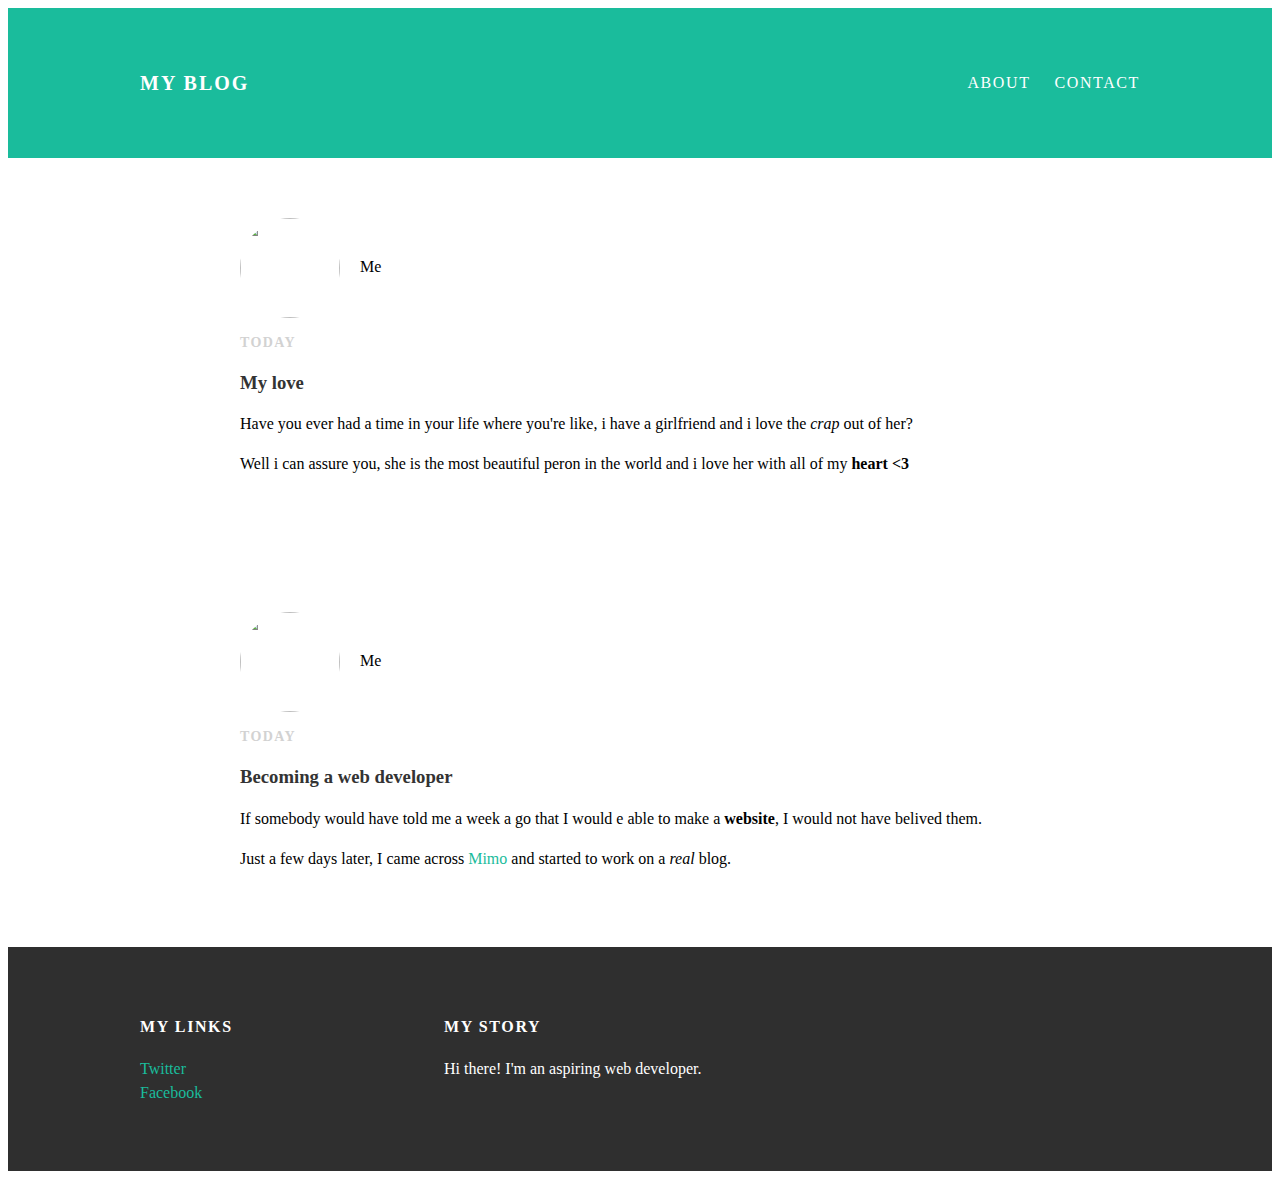
==== index.html @ ae32f3dc "Add files via upload" ====
<!DOCTYPE html>
<html>
  <head>
    <title>My Blog</title>
    <link rel="stylesheet" type="text/css" href="style.css">
  </head>
  <body>
    <div id="header">
      <div class="container">
        <a id="header-title" href="index.html">My Blog</a>
        <ul id="header-nav">
          <li><a href="about.html">About</a></li>
          <li><a href="mailto:me@me.com">Contact</a></li>
        </ul>
      </div> <!-- container -->
    </div> <!-- header -->
    <div id="content">
      <div class="post-container">
        <div class="post">
          <div class="post-author">
            <img src="D:\Users\Geert-PC\Desktop\blog\Foto's\me.jpg">
            <span>Me</span>
          </div> <!-- post-author -->
          <p class="post-date">Today</p>
          <h3 class="post-title">My love</h3>
          <div class="post-content">
            <p>Have you ever had a time in your life where you're like, i have a girlfriend and i love the <em>crap</em> out of her?</p>
            <p>Well i can assure you, she is the most beautiful peron in the world and i love her with all of my <strong>heart <3</strong> </p>
          </div> <!-- post-content -->
        </div> <!-- post -->
      </div> <!-- container -->
    </div> <!-- content -->
    <div id="content">
      <div class="post-container">
        <div class="post">
          <div class="post-author">
            <img src="D:\Users\Geert-PC\Desktop\blog\Foto's\me.jpg">
            <span>Me</span>
          </div> <!-- post-author -->
          <p class="post-date">Today</p>
          <h3 class="post-title">Becoming a web developer</h3>
          <div class="post-content">
            <p>If somebody would have told me a week a go that I would e able to make a <strong>website</strong>, I would not have belived them.</p>
            <p>Just a few days later, I came across <a href="https://getmimo.com">Mimo</a> and started to work on a <em>real</em> blog.</p>
          </div> <!-- post-content -->
        </div> <!-- post -->
      </div> <!-- container -->
    </div> <!-- content -->
    <div id="footer">
      <div class="container">
        <div class="column">
          <h4>My Links</h4>
          <p>
            <a href="https://www.twitter.com/me">Twitter</a>
            <br>
            <a href="https://www.facebook.com/me">Facebook</a>
          </p>
        </div> <!-- column -->
        <div class="column">
          <h4>My Story</h4>
          <p>Hi there! I'm an aspiring web developer.</p>
        </div> <!-- column -->
      </div> <!-- container -->
    </div> <!-- footer -->
  </body>
</html>
---- style.css ----
@@import url(https://fonts.googleapis.com/css?family=Montserrat:400,700);
body {
  color: #555;
  margin: 0;

  font-family: 'Montserrat', sans-serif;
}
h1, h2, h3, h4 {
  color: #333;
}
p {
  line-height: 1.5;
}
.post-author img,
.about-author img {
  border-radius: 50%;
}
#header {
  background: #1abc9c;
  height: 150px;
  line-height: 150px;
}
#header-title {
  display: block;
  float: left;

  font-size: 20px;
  font-weight: bold;
}
#header-nav {
  display: block;
  float: right;
  margin-top: 0;
}
#header-nav li {
  display: inline;
  padding-left: 20px;
}
.container {
  max-width: 1000px;
  margin: 0 auto;
}
#header a {
  color: white;
  text-decoration: none;

  text-transform: uppercase;
  letter-spacing: 0.1em;
}
#header a:hover {
  color: #222;
}
#footer {
  background-color: #2f2f2f;
  padding: 50px 0;
}
#footer h4 {
  color: white;
  text-transform: uppercase;
  letter-spacing: 0.1em;
}
#footer p {
  color: white;
}
.column {
  min-width: 300px;
  display: inline-block;
  vertical-align: top;
}
a {
  color: #1abc9c;
  text-decoration: none;
}
a:hover {
  color: #F6A623;
}
.post {
  max-width: 800px;
  margin: 0 auto;
  padding: 60px 0;
}
.post-author img {
  width: 100px;
  height: 100px;
  vertical-align: middle;
}
.post-author span {
  margin-left: 16px;
}
.post-date {
  color: #D2D2D2;

  font-size: 14px;
  font-weight: bold;

  text-transform: uppercase;
  letter-spacing: 0.1em;
}
.post, .about {
  max-width: 800px;
  margin: 0 auto;
  padding: 60px 0;
}
.about-author img {
  width: 500px;
  height: 500px;
  vertical-align: middle;
}
.about {
  text-align: center;
}
.post-container:nth-child(even) {
  background: #f2f2f2;
}
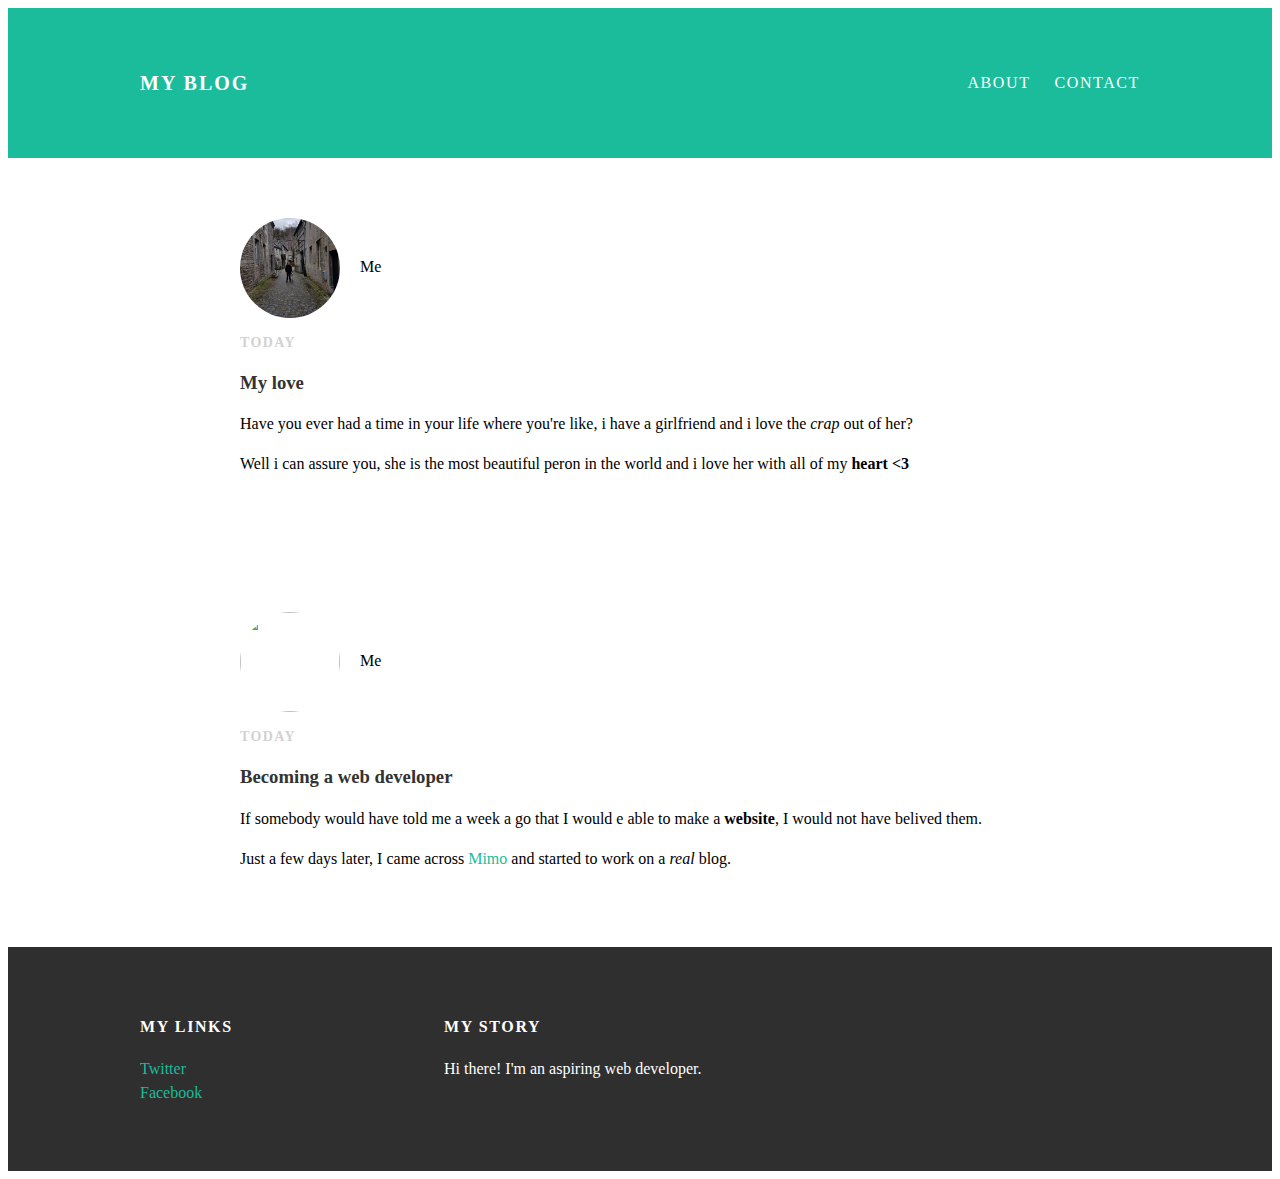
==== commit 263cf66b: "Update index.html" ====
--- a/index.html
+++ b/index.html
@@ -18,7 +18,7 @@
       <div class="post-container">
         <div class="post">
           <div class="post-author">
-            <img src="D:\Users\Geert-PC\Desktop\blog\Foto's\me.jpg">
+            <img src="me.jpg">
             <span>Me</span>
           </div> <!-- post-author -->
           <p class="post-date">Today</p>
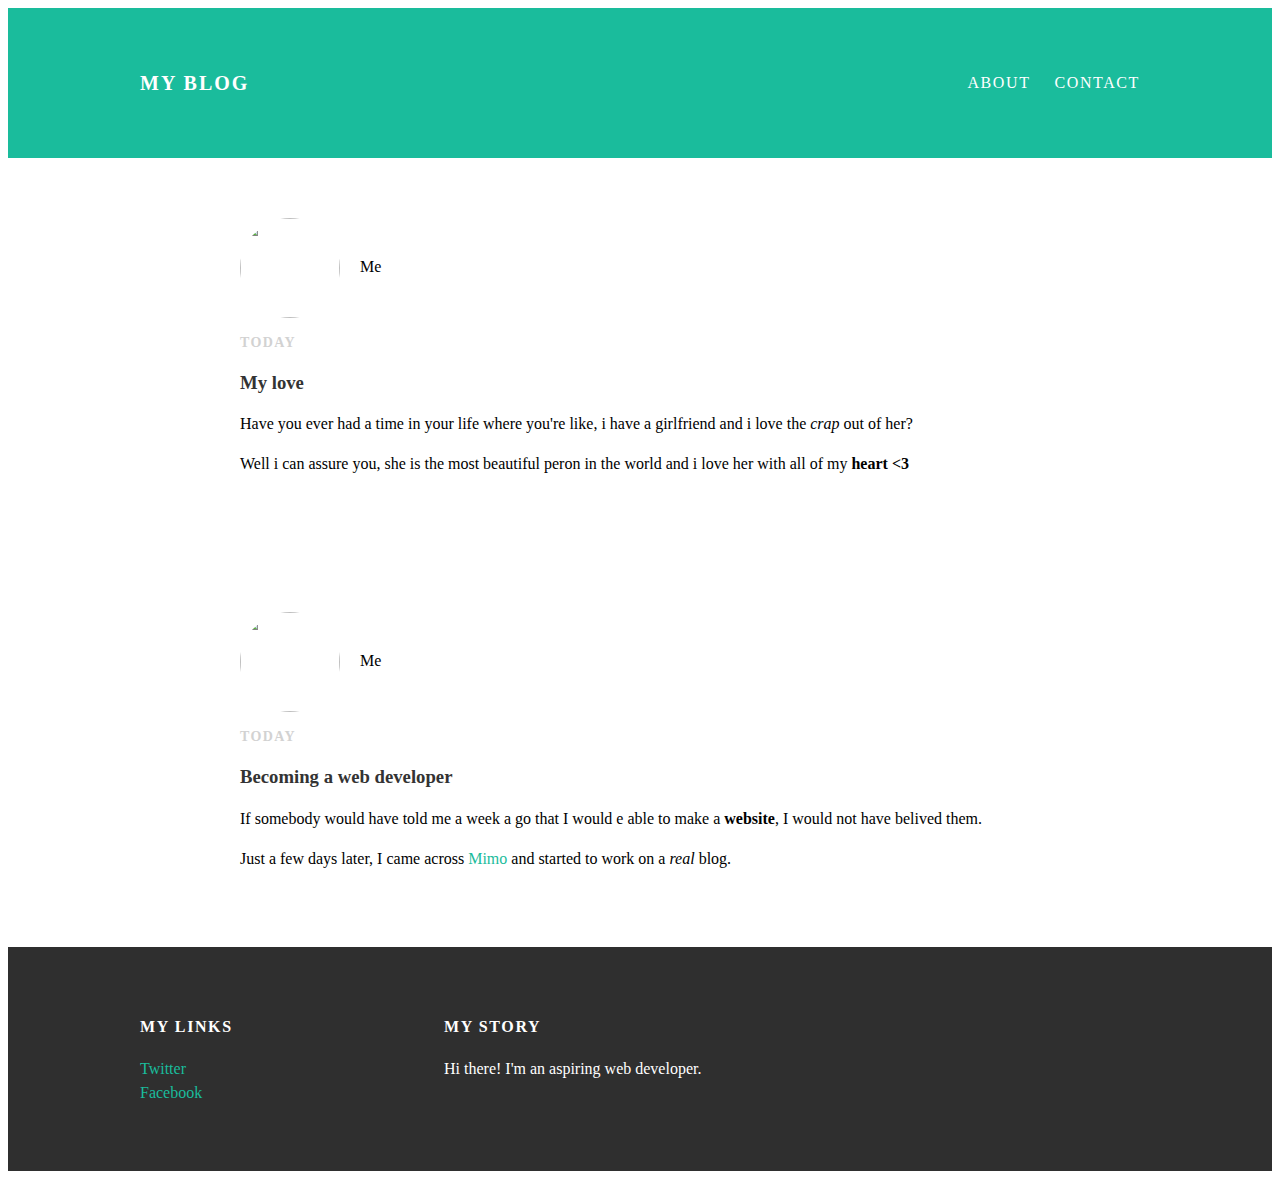
==== commit 22ea7322: "Update index.html" ====
--- a/index.html
+++ b/index.html
@@ -18,7 +18,7 @@
       <div class="post-container">
         <div class="post">
           <div class="post-author">
-            <img src="me.jpg">
+            <img src="img\me.jpg">
             <span>Me</span>
           </div> <!-- post-author -->
           <p class="post-date">Today</p>
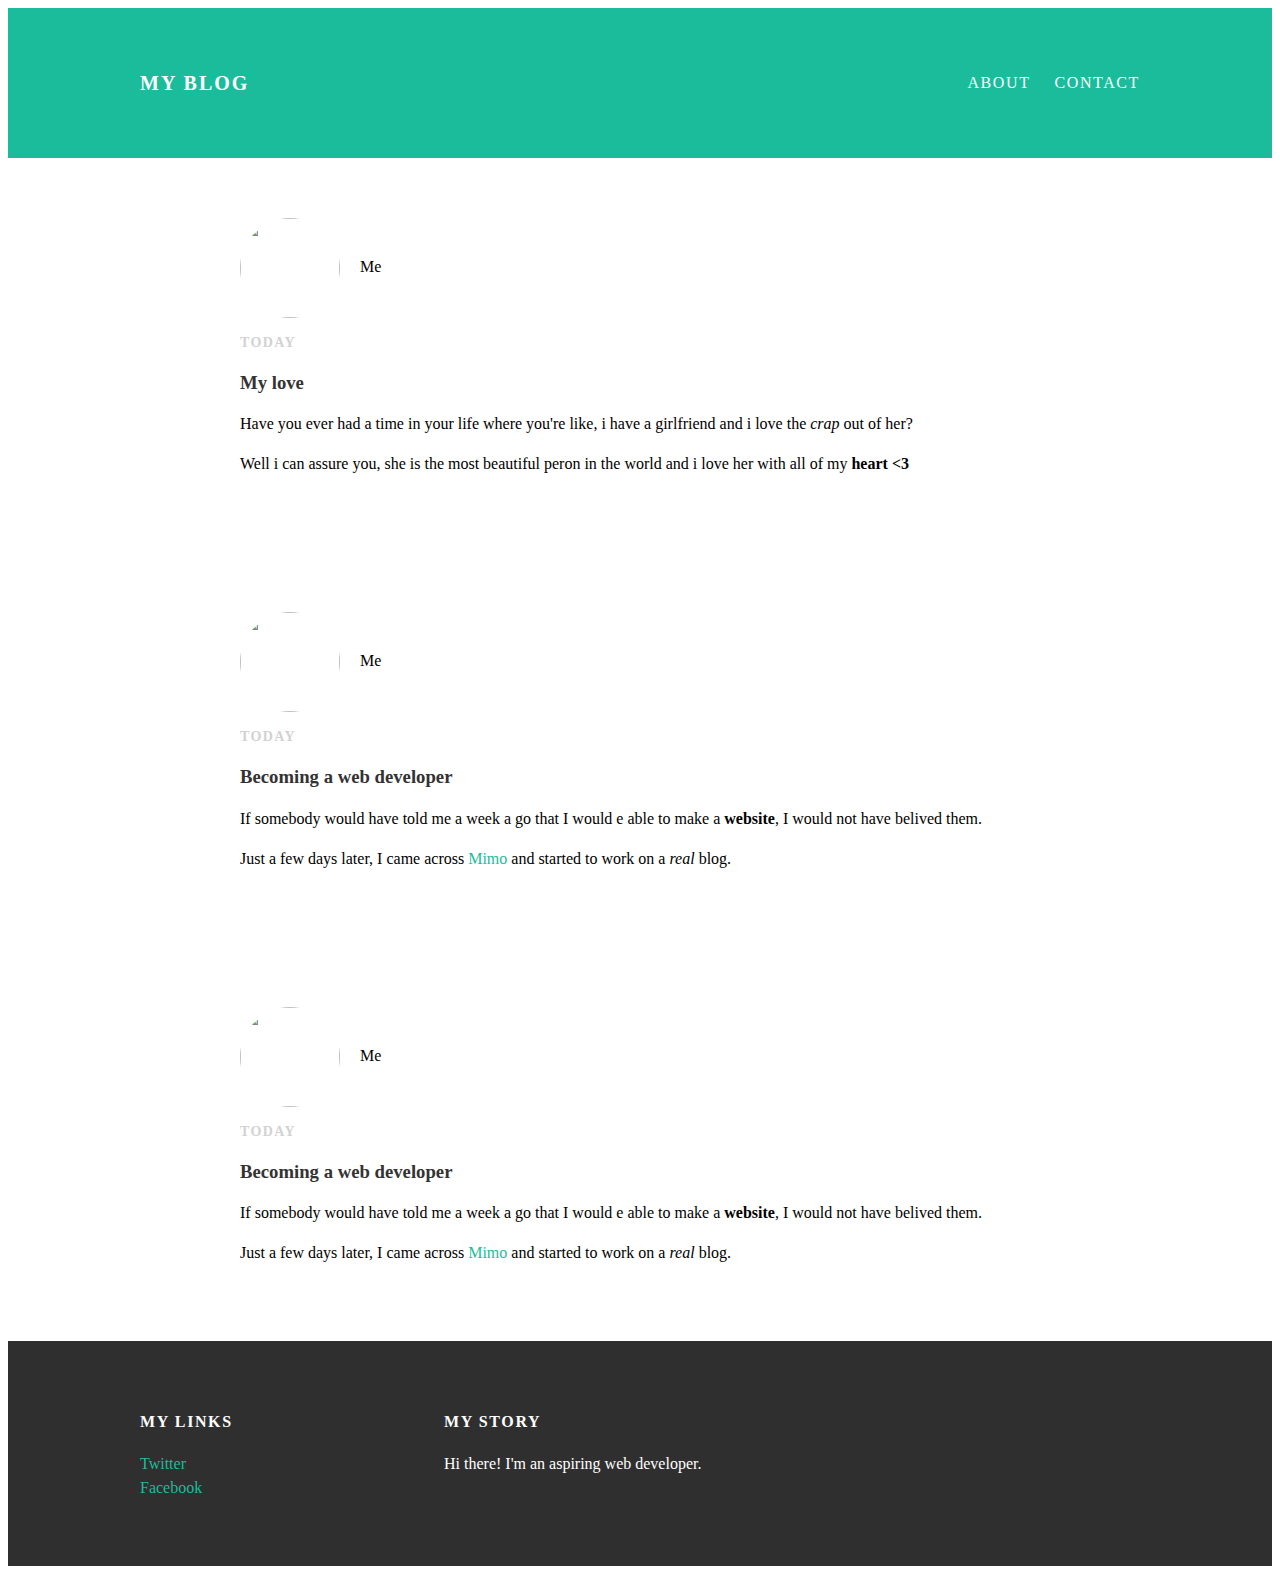
==== commit 03dac2f4: "Update index.html" ====
--- a/index.html
+++ b/index.html
@@ -14,6 +14,7 @@
         </ul>
       </div> <!-- container -->
     </div> <!-- header -->
+    <!-- post -->
     <div id="content">
       <div class="post-container">
         <div class="post">
@@ -30,11 +31,29 @@
         </div> <!-- post -->
       </div> <!-- container -->
     </div> <!-- content -->
+    <!-- another post -->
     <div id="content">
       <div class="post-container">
         <div class="post">
           <div class="post-author">
-            <img src="D:\Users\Geert-PC\Desktop\blog\Foto's\me.jpg">
+            <img src="img\me.jpg">
+            <span>Me</span>
+          </div> <!-- post-author -->
+          <p class="post-date">Today</p>
+          <h3 class="post-title">Becoming a web developer</h3>
+          <div class="post-content">
+            <p>If somebody would have told me a week a go that I would e able to make a <strong>website</strong>, I would not have belived them.</p>
+            <p>Just a few days later, I came across <a href="https://getmimo.com">Mimo</a> and started to work on a <em>real</em> blog.</p>
+          </div> <!-- post-content -->
+        </div> <!-- post -->
+      </div> <!-- container -->
+    </div> <!-- content -->
+     <!-- another post -->
+    <div id="content">
+      <div class="post-container">
+        <div class="post">
+          <div class="post-author">
+            <img src="img\me.jpg">
             <span>Me</span>
           </div> <!-- post-author -->
           <p class="post-date">Today</p>
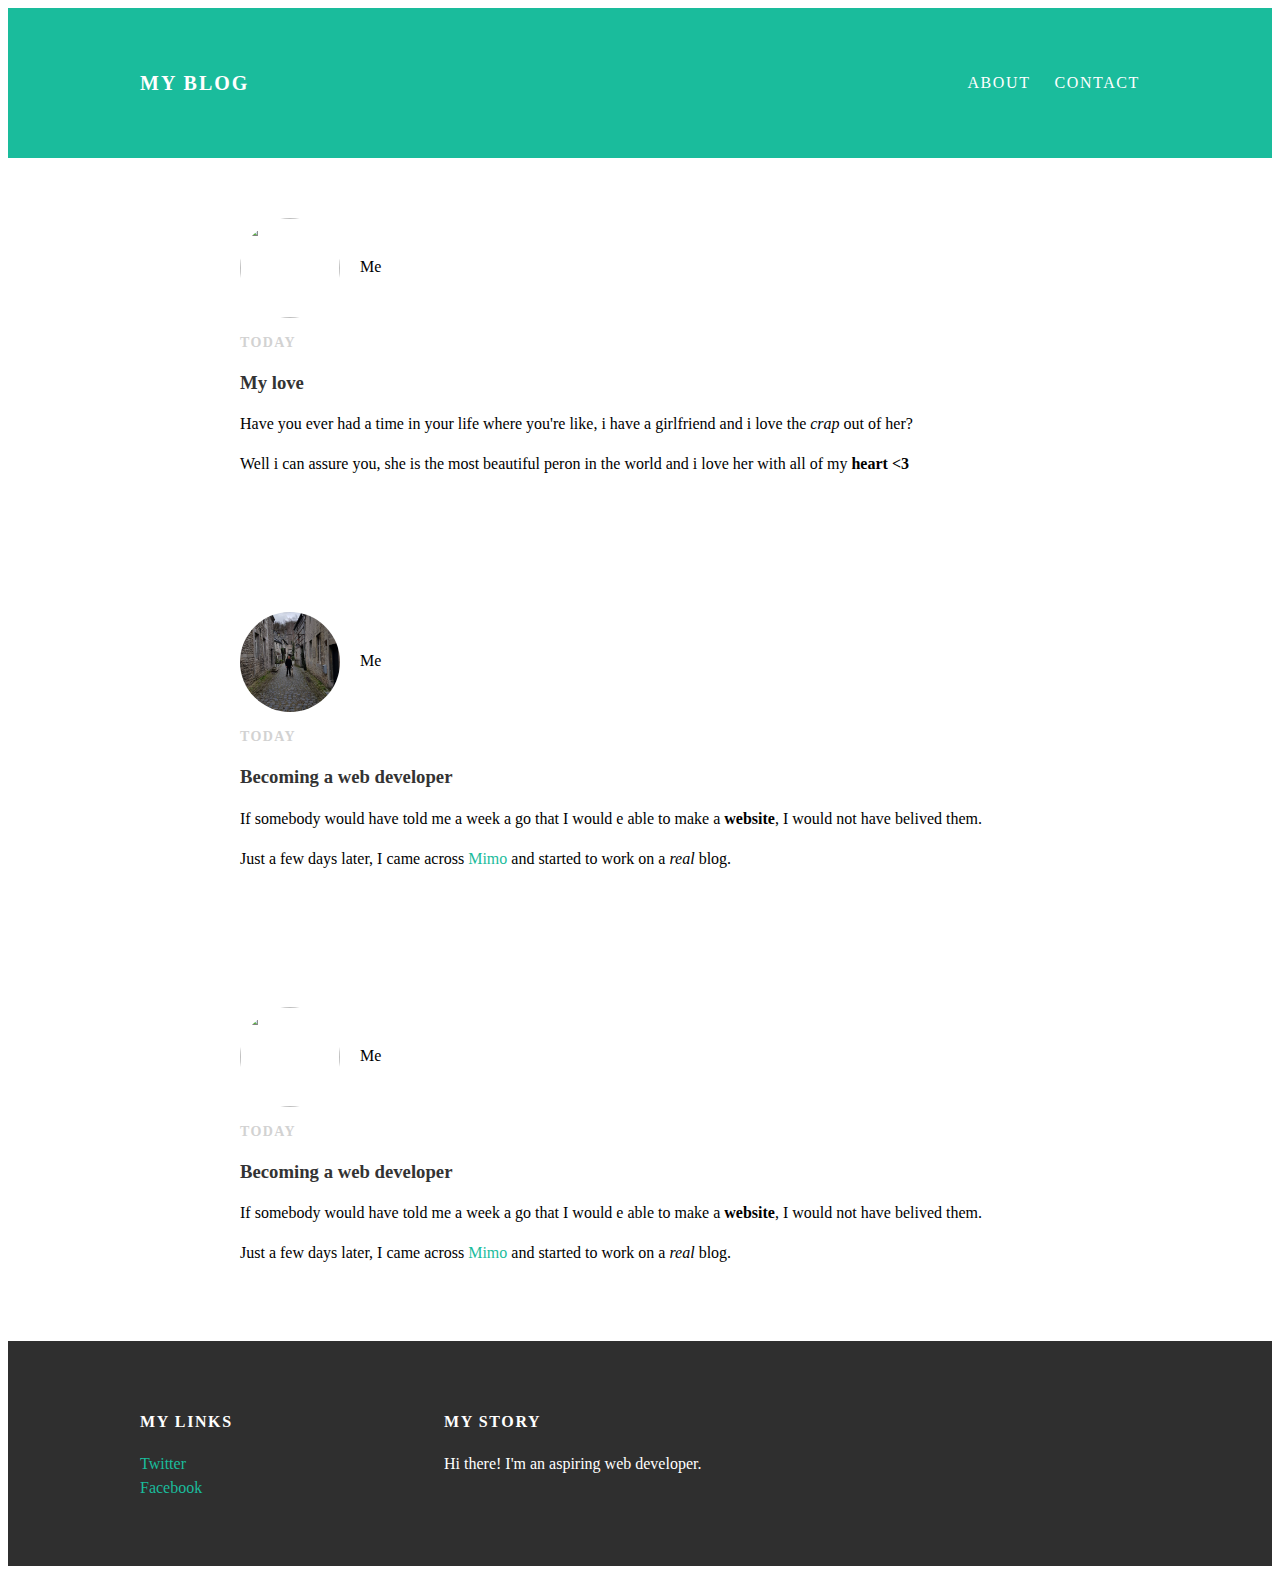
==== commit a87eda85: "Update index.html" ====
--- a/index.html
+++ b/index.html
@@ -36,7 +36,7 @@
       <div class="post-container">
         <div class="post">
           <div class="post-author">
-            <img src="img\me.jpg">
+            <img src="\me.jpg">
             <span>Me</span>
           </div> <!-- post-author -->
           <p class="post-date">Today</p>
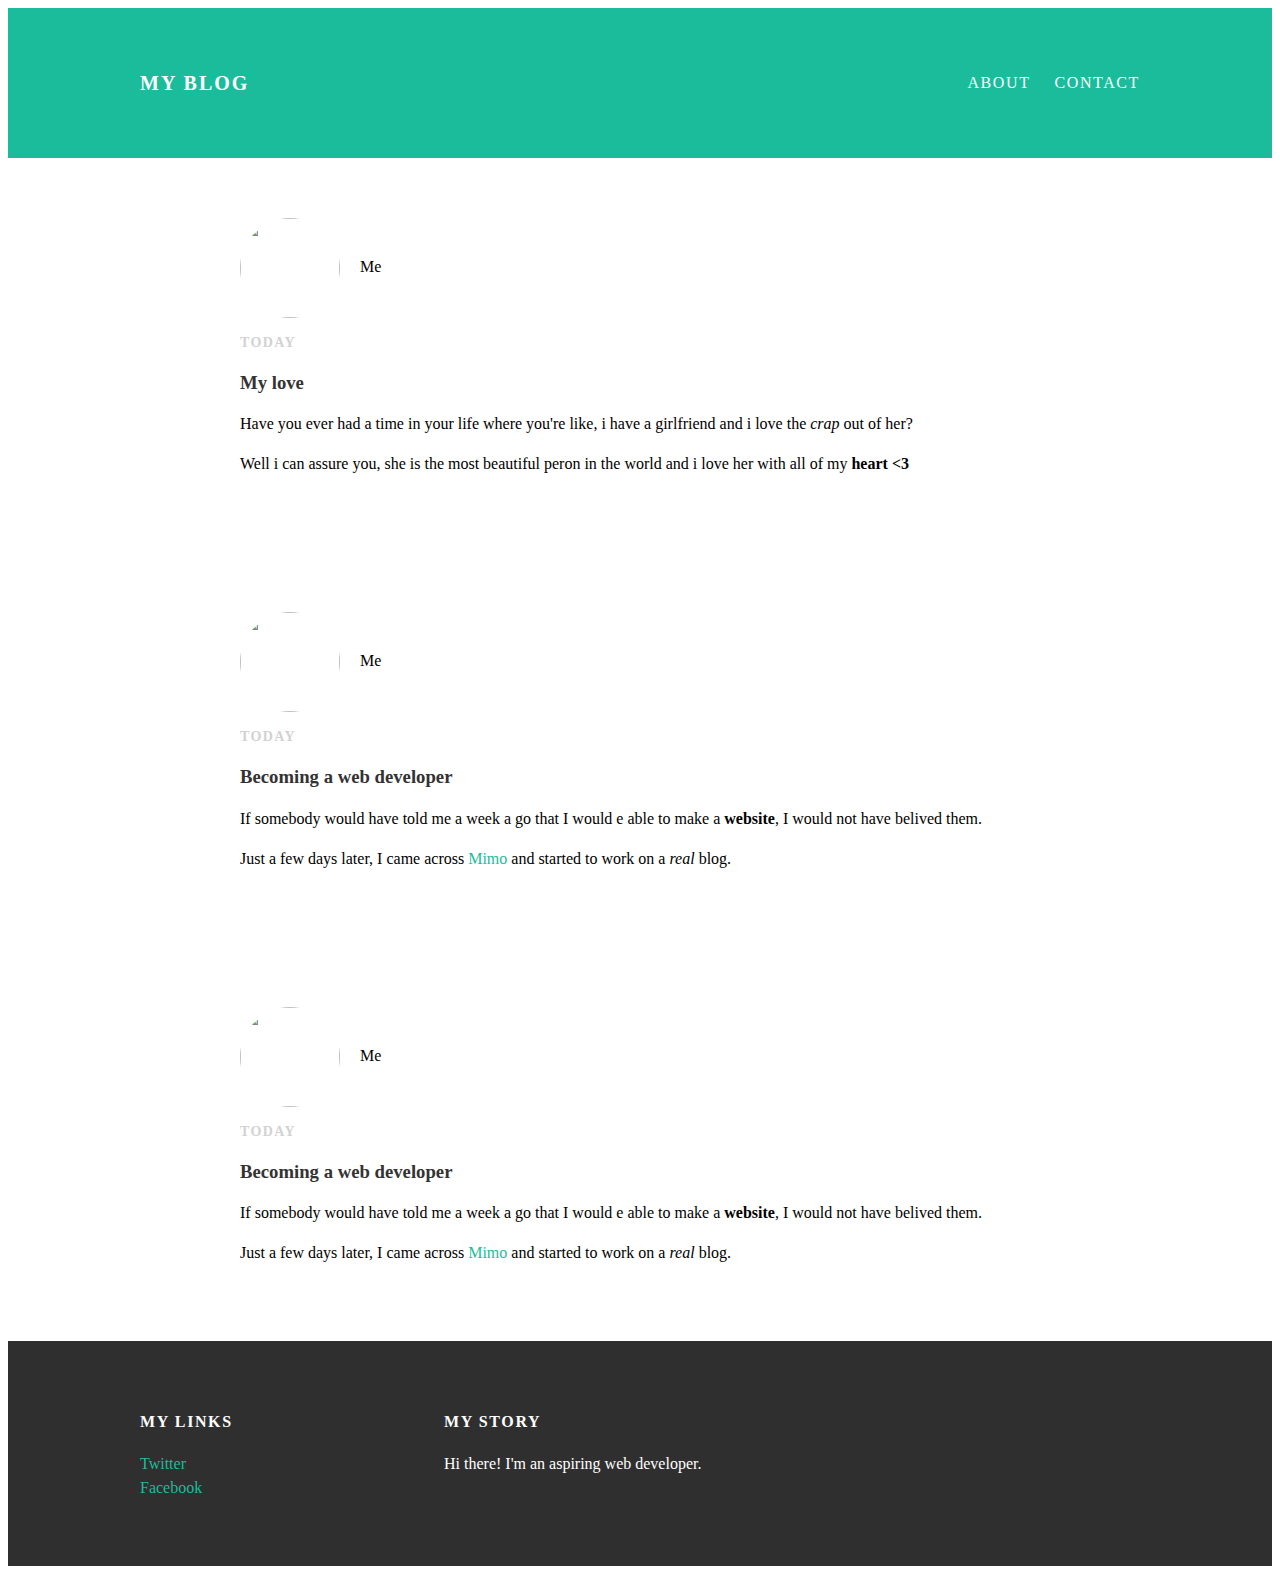
==== commit 5b8b593e: "Update index.html" ====
--- a/index.html
+++ b/index.html
@@ -19,7 +19,7 @@
       <div class="post-container">
         <div class="post">
           <div class="post-author">
-            <img src="img\me.jpg">
+            <img src="img/me.jpg">
             <span>Me</span>
           </div> <!-- post-author -->
           <p class="post-date">Today</p>
@@ -36,7 +36,7 @@
       <div class="post-container">
         <div class="post">
           <div class="post-author">
-            <img src="\me.jpg">
+            <img src="img/me.jpg">
             <span>Me</span>
           </div> <!-- post-author -->
           <p class="post-date">Today</p>
@@ -53,7 +53,7 @@
       <div class="post-container">
         <div class="post">
           <div class="post-author">
-            <img src="img\me.jpg">
+            <img src="img/me.jpg">
             <span>Me</span>
           </div> <!-- post-author -->
           <p class="post-date">Today</p>
